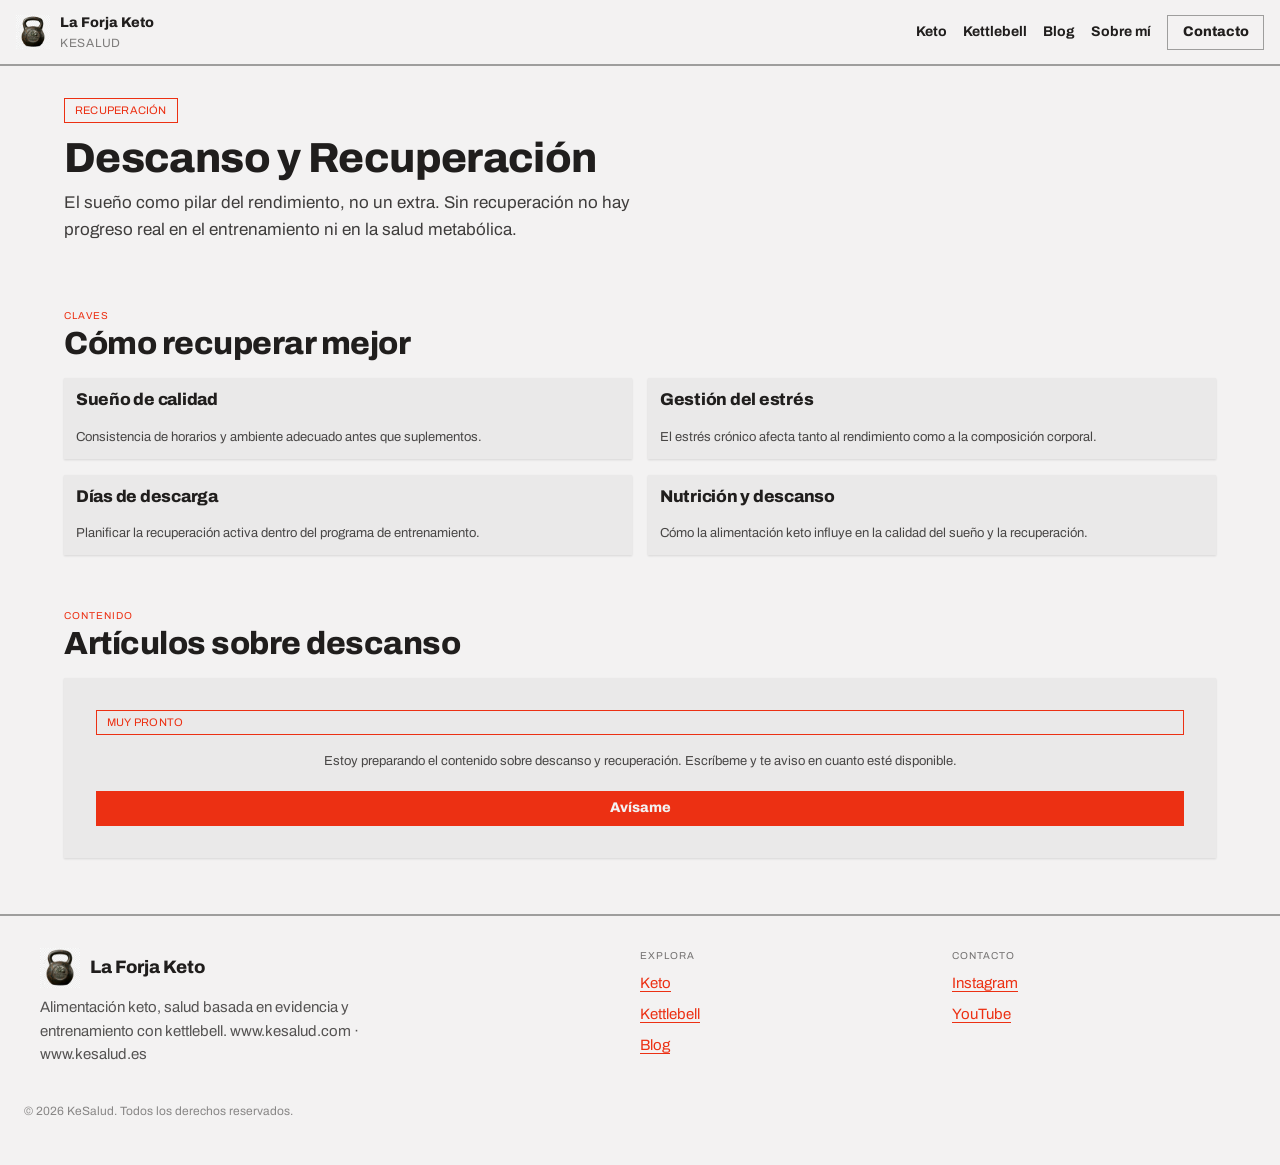
==== descanso.dc.html @ 73c2cfb2 "Add files via upload" ====
<!DOCTYPE html>
<html>
<head>
<meta charset="utf-8">
<meta name="viewport" content="width=device-width, initial-scale=1">
<script src="./support.js"></script>
</head>
<body>
<x-dc>
<helmet>
  <link rel="stylesheet" href="assets/modernist.css">
</helmet>

<header class="nav" style="position:sticky;top:0;background:var(--color-bg);z-index:10">
  <a href="Kesalud.dc.html" class="nav-brand" style="display:flex;align-items:center;gap:10px;text-decoration:none;color:inherit"><img src="assets/logo-badge-small.png" alt="La Forja Keto" style="width:34px;height:34px;object-fit:contain"><span>La Forja Keto <span style="opacity:.55;font-weight:400;font-size:12px;display:block;letter-spacing:.06em">KESALUD</span></span></a>
  <a href="keto.dc.html" style="font-weight:700">Keto</a>
  <a href="kettlebell.dc.html" style="font-weight:700">Kettlebell</a>
  <a href="Kesalud.dc.html#blog" style="font-weight:700">Blog</a>
  <a href="Kesalud.dc.html#sobre-mi" style="font-weight:700">Sobre mí</a>
  <a href="mailto:rgironc@zenlive.es" class="btn btn-secondary">Contacto</a>
</header>

<main style="max-width:1200px;margin:0 auto;padding:0 var(--space-6)">

  <section style="padding:var(--space-8) 0 var(--space-6)">
    <span class="tag tag-outline">RECUPERACIÓN</span>
    <h1 style="margin-top:var(--space-3);max-width:22ch">Descanso y Recuperación</h1>
    <p style="font-size:17px;opacity:.85;max-width:60ch">El sueño como pilar del rendimiento, no un extra. Sin recuperación no hay progreso real en el entrenamiento ni en la salud metabólica.</p>
  </section>

  <section style="padding:var(--space-6) 0">
    <span class="card-kicker">CLAVES</span>
    <h2>Cómo recuperar mejor</h2>
    <div style="display:grid;grid-template-columns:repeat(2,1fr);gap:var(--space-4);margin-top:var(--space-4)">
      <div class="card elev-sm"><h4 class="card-title">Sueño de calidad</h4><p class="card-body">Consistencia de horarios y ambiente adecuado antes que suplementos.</p></div>
      <div class="card elev-sm"><h4 class="card-title">Gestión del estrés</h4><p class="card-body">El estrés crónico afecta tanto al rendimiento como a la composición corporal.</p></div>
      <div class="card elev-sm"><h4 class="card-title">Días de descarga</h4><p class="card-body">Planificar la recuperación activa dentro del programa de entrenamiento.</p></div>
      <div class="card elev-sm"><h4 class="card-title">Nutrición y descanso</h4><p class="card-body">Cómo la alimentación keto influye en la calidad del sueño y la recuperación.</p></div>
    </div>
  </section>

  <section style="padding:var(--space-6) 0">
    <span class="card-kicker">CONTENIDO</span>
    <h2>Artículos sobre descanso</h2>
    <div class="card elev-sm" style="margin-top:var(--space-4);padding:var(--space-8);text-align:center">
      <span class="tag tag-outline">MUY PRONTO</span>
      <p class="card-body" style="margin-top:var(--space-2)">Estoy preparando el contenido sobre descanso y recuperación. Escríbeme y te aviso en cuanto esté disponible.</p>
      <a href="mailto:rgironc@zenlive.es" class="btn btn-primary" style="margin-top:var(--space-3);display:inline-flex">Avísame</a>
    </div>
  </section>

</main>

<footer style="border-top:2px solid var(--color-divider);margin-top:var(--space-8);padding:var(--space-8) var(--space-6)">
  <div style="max-width:1200px;margin:0 auto;display:grid;grid-template-columns:2fr 1fr 1fr;gap:var(--space-6)">
    <div>
      <span class="nav-brand" style="display:flex;align-items:center;gap:10px"><img src="assets/logo-badge-small.png" alt="La Forja Keto" style="width:40px;height:40px;object-fit:contain"><span>La Forja Keto</span></span>
      <p style="opacity:.75;max-width:36ch;margin-top:var(--space-2)">Alimentación keto, salud basada en evidencia y entrenamiento con kettlebell. www.kesalud.com · www.kesalud.es</p>
    </div>
    <div style="display:flex;flex-direction:column;gap:8px">
      <span class="card-kicker" style="color:inherit;opacity:.6">Explora</span>
      <a href="keto.dc.html">Keto</a>
      <a href="kettlebell.dc.html">Kettlebell</a>
      <a href="Kesalud.dc.html#blog">Blog</a>
    </div>
    <div style="display:flex;flex-direction:column;gap:8px">
      <span class="card-kicker" style="color:inherit;opacity:.6">Contacto</span>
      <a href="https://www.instagram.com/rgironc/" target="_blank" rel="noopener">Instagram</a>
      <a href="#">YouTube</a>
    </div>
  </div>
  <p style="opacity:.5;font-size:12px;margin-top:var(--space-6)">© 2026 KeSalud. Todos los derechos reservados.</p>
</footer>

</x-dc>
</body>
</html>
---- assets/modernist.css ----
/* Modernist — design-system tokens and component classes. This file is the source of truth for the system's look; retune it here and see readme.md. */
@import url('https://fonts.googleapis.com/css2?family=Archivo:wght@400;600;800&display=swap');

:root {
  --color-bg: #f3f2f2;
  --color-surface: #eae9e9;
  --color-text: #201e1d;
  --color-accent: #ec3013;
  --color-accent-2: #e15b47;
  --color-divider: color-mix(in srgb, #201e1d 40%, transparent);

  /* Tonal ramps — generated in OKLCH on one shared lightness scale, so the
     same step of any role matches the others in visual value. */
  --color-neutral-100: #f8f4f4;
  --color-neutral-200: #eae7e7;
  --color-neutral-300: #d7d3d3;
  --color-neutral-400: #bab6b6;
  --color-neutral-500: #9b9797;
  --color-neutral-600: #7d7979;
  --color-neutral-700: #605d5d;
  --color-neutral-800: #444141;
  --color-neutral-900: #2d2b2b;

  --color-accent-100: #fff2ef;
  --color-accent-200: #ffe0d9;
  --color-accent-300: #ffc4b8;
  --color-accent-400: #ff9783;
  --color-accent-500: #ff563c;
  --color-accent-600: #dd2b0f;
  --color-accent-700: #ae1800;
  --color-accent-800: #7c1405;
  --color-accent-900: #4d170e;

  --color-accent-2-100: #fff2ef;
  --color-accent-2-200: #ffe0da;
  --color-accent-2-300: #ffc4b9;
  --color-accent-2-400: #ff9784;
  --color-accent-2-500: #ef6853;
  --color-accent-2-600: #c94b39;
  --color-accent-2-700: #9e3526;
  --color-accent-2-800: #71261b;
  --color-accent-2-900: #471d16;

  --font-heading: "Archivo", system-ui, sans-serif;
  --font-heading-weight: 800;
  --font-body: "Archivo", system-ui, sans-serif;

  --space-1: 4.0px;
  --space-2: 8.0px;
  --space-3: 12.0px;
  --space-4: 16.0px;
  --space-6: 24.0px;
  --space-8: 32.0px;

  --radius-sm: 0px;
  --radius-md: 0px;
  --radius-lg: 0px;

  /* Elevation — derived from the ground: soft ink-tinted shadows on a
     light theme, a hairline edge + ambient darkness on a dark one. */
  --shadow-sm: 0 1px 2px color-mix(in srgb, #2d2b2b 14%, transparent);
  --shadow-md: 0 3px 10px color-mix(in srgb, #2d2b2b 16%, transparent);
  --shadow-lg: 0 12px 32px color-mix(in srgb, #2d2b2b 22%, transparent);
}

body {
  background: var(--color-bg);
  color: var(--color-text);
  font-family: var(--font-body);
}
h1, h2, h3, h4 { font-family: var(--font-heading); font-weight: var(--font-heading-weight); }

.grayscale{filter:grayscale(1) contrast(1.08)}

/* ══════════════════════════════════════════════════════════════════════════
   Components — built with the tokens above. Plain CSS
   on plain HTML: no JavaScript, no build step. Each class is documented in
   readme.md and demonstrated in foundations/ and components/.
   ══════════════════════════════════════════════════════════════════════ */

*, *::before, *::after { box-sizing: border-box; }
body { margin: 0; font-size: 15px; line-height: 1.55; font-weight: 400; }
h1, h2, h3, h4, h5, h6 {
  font-family: var(--font-heading); font-weight: var(--font-heading-weight);
  line-height: 1.12; letter-spacing: -0.015em; margin: 0 0 var(--space-2);
}
h1 { font-size: 42px; }
h2 { font-size: 32px; }
h3 { font-size: 25px; }
h4 { font-size: 20px; }
h5 { font-size: 16px; }
h6 { font-size: 13px; }
h6 { letter-spacing: 0.08em; text-transform: uppercase; }
p { margin: 0 0 var(--space-3); }
a { color: var(--color-accent); text-underline-offset: 3px; }
img { display: block; max-width: 100%; }
figure { margin: 0; }
figcaption {
  font-size: 11px; margin-top: var(--space-1);
  color: color-mix(in srgb, var(--color-text) 55%, transparent);
}
.text-muted { color: color-mix(in srgb, var(--color-text) 55%, transparent); }
:focus { outline: none; }
:focus-visible { outline: 2px solid var(--color-accent); outline-offset: 2px; }
::selection { background: color-mix(in srgb, var(--color-accent) 30%, transparent); }

/* — rules — */
.hr {
  height: 2px; border: 0; margin: var(--space-4) 0;
  background: var(--color-divider);
}

/* — buttons — */
.btn {
  display: inline-flex; align-items: center; justify-content: center; gap: 6px;
  cursor: pointer; text-decoration: none;
  font-family: var(--font-heading); font-weight: var(--font-heading-weight);
  font-size: 14px; line-height: 1.2; color: var(--color-text); /* matches the .input's 14px —
     the pair sits side by side in sign-up rows */
  background: transparent; border: 1px solid transparent;
  padding: var(--space-2) calc(var(--space-3) * 1.2);
  border-radius: var(--radius-md);
}
.btn svg { display: block; }
.btn:disabled { opacity: 0.45; cursor: not-allowed; }
.btn-primary { background: var(--color-accent); color: var(--color-bg); }
.btn-primary:hover { background: var(--color-accent-600); }
.btn-primary:active { background: var(--color-accent-700); }
.btn-secondary { border-color: var(--color-divider); }
.btn-secondary:hover { background: color-mix(in srgb, var(--color-text) 7%, transparent); }
.btn-secondary:active { background: color-mix(in srgb, var(--color-text) 14%, transparent); }
.btn-ghost { color: var(--color-accent); padding-inline: var(--space-1); }
.btn-ghost:hover { background: color-mix(in srgb, var(--color-accent) 10%, transparent); }
.btn-ghost:active { background: color-mix(in srgb, var(--color-accent) 18%, transparent); }
.btn-icon { width: 36px; height: 36px; padding: 0; }
.btn-block { width: 100%; margin-top: var(--space-2); justify-content: flex-start; text-align: left; }

/* — forms — */
.field > label {
  display: block; font-size: 12px; margin-bottom: 5px;
  color: color-mix(in srgb, var(--color-text) 70%, transparent);
}
.input {
  width: 100%; min-height: 36px; padding: 6px 10px; font: inherit;
  font-size: 14px; color: var(--color-text); caret-color: var(--color-accent);
  background: var(--color-surface);
  border: 1px solid var(--color-divider); border-radius: var(--radius-md);
}
.input:hover { border-color: color-mix(in srgb, var(--color-text) 45%, transparent); }
.input:focus-visible { border-color: var(--color-accent); outline-offset: 0; }
textarea.input { min-height: 90px; resize: vertical; }
.radio { display: inline-flex; align-items: center; gap: 8px; cursor: pointer; font-size: 14px; }
.radio input, .seg-opt input {
  position: absolute; opacity: 0; width: 0; height: 0; pointer-events: none;
}
.radio .dot {
  width: 16px; height: 16px; flex: none; border-radius: 50%;
  border: 1.5px solid var(--color-divider);
}
.radio:hover .dot { border-color: var(--color-accent); }
.radio input:checked + .dot {
  border-color: var(--color-accent); background: var(--color-accent);
  box-shadow: inset 0 0 0 4px var(--color-bg);
}
.radio input:focus-visible + .dot { outline: 2px solid var(--color-accent); outline-offset: 2px; }
.seg {
  display: inline-flex; overflow: hidden;
  border: 1px solid var(--color-divider); border-radius: var(--radius-md);
}
.seg-opt {
  display: inline-flex; align-items: center; gap: 6px;
  padding: 7px 12px; font-size: 13px; cursor: pointer;
}
.seg-opt + .seg-opt { border-left: 1px solid var(--color-divider); }
.seg-opt:has(input:checked) { background: var(--color-accent); color: var(--color-bg); }
.seg-opt:not(:has(input:checked)):hover { background: color-mix(in srgb, var(--color-text) 7%, transparent); }
.seg-opt:has(input:focus-visible) { outline: 2px solid var(--color-accent); outline-offset: -2px; }

/* — cards — */
.card {
  display: flex; flex-direction: column; gap: var(--space-2);
  padding: var(--space-3); border-radius: var(--radius-md); background: var(--color-surface);
}
.card-kicker { font-size: 10px; letter-spacing: 0.1em; text-transform: uppercase; color: var(--color-accent); }
.card-title {
  font-family: var(--font-heading); font-weight: var(--font-heading-weight);
  font-size: 17px; line-height: 1.2;
}
.card-body { margin: 0; font-size: 13px; opacity: 0.8; flex: 1; }
.card-meta {
  display: flex; align-items: center; gap: 6px; font-size: 11px;
  color: color-mix(in srgb, var(--color-text) 50%, transparent);
}
.elev-sm { box-shadow: var(--shadow-sm); }
.elev-md { box-shadow: var(--shadow-md); }
.elev-lg { box-shadow: var(--shadow-lg); }

/* — tags — */
.tag {
  display: inline-flex; align-items: center; font-size: 11px;
  letter-spacing: 0.02em; padding: 3px 10px;
  border-radius: calc(var(--radius-md) * 0.75);
}
.tag-accent { background: var(--color-accent-100); color: var(--color-accent-800); }
.tag-accent-2 { background: var(--color-accent-2-100); color: var(--color-accent-2-800); }
.tag-neutral { background: var(--color-neutral-100); color: var(--color-neutral-800); }
.tag-outline { border: 1px solid var(--color-accent); color: var(--color-accent); }

/* — navigation — */
.nav {
  display: flex; align-items: center; gap: var(--space-4);
  padding: var(--space-3) var(--space-4);
  border-bottom: 2px solid var(--color-divider);
}
.nav-brand {
  font-family: var(--font-heading); font-weight: var(--font-heading-weight);
  font-size: 18px; margin-right: auto;
}
.nav a { color: inherit; text-decoration: none; font-size: 14px; }
.nav a:hover, .nav a[aria-current='page'] { color: var(--color-accent); }

/* — tables — */
.table { width: 100%; border-collapse: collapse; font-size: 14px; }
.table th {
  text-align: left; font-size: 11px; letter-spacing: 0.08em; text-transform: uppercase;
  color: color-mix(in srgb, var(--color-text) 60%, transparent);
  padding: var(--space-2); border-bottom: 2px solid var(--color-divider);
}
.table td {
  padding: var(--space-2);
  border-bottom: 1px solid var(--color-divider);
}
.table tbody tr:hover { background: color-mix(in srgb, var(--color-text) 4%, transparent); }

/* — dialog — */
.dialog-backdrop {
  position: fixed; inset: 0; display: grid; place-items: center;
  padding: var(--space-4);
  background: color-mix(in srgb, var(--color-neutral-900) 50%, transparent);
}
.dialog {
  width: min(440px, 100%); display: flex; flex-direction: column; gap: var(--space-3);
  padding: var(--space-4); border-radius: var(--radius-lg);
  background: var(--color-surface); box-shadow: var(--shadow-lg);
}
.dialog-title {
  font-family: var(--font-heading); font-weight: var(--font-heading-weight);
  font-size: 20px;
}
.dialog-body { font-size: 14px; opacity: 0.85; }
.dialog-actions { display: flex; justify-content: flex-end; gap: var(--space-2); margin-top: var(--space-2); }
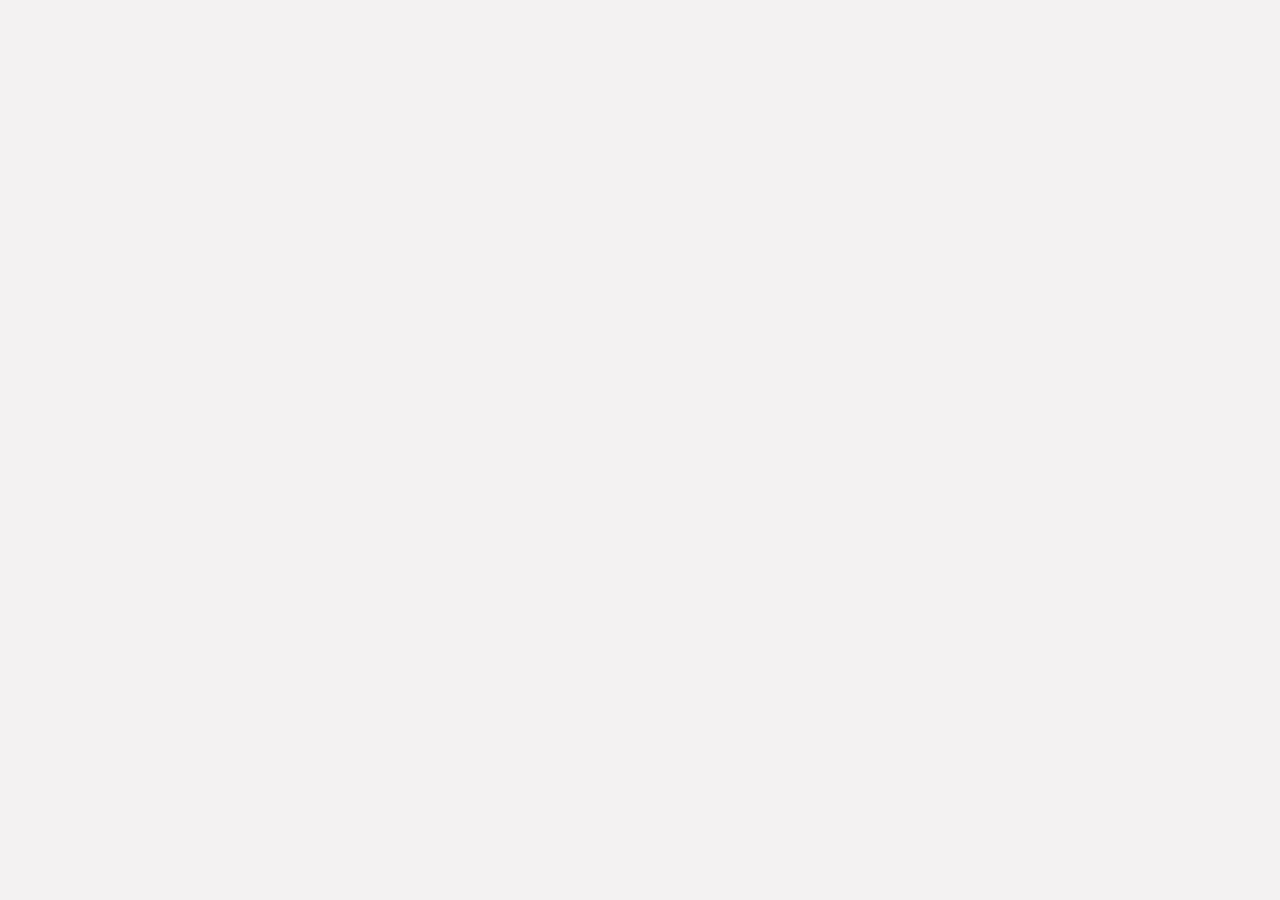
==== commit c47f6145: "Add files via upload" ====
--- a/descanso.dc.html
+++ b/descanso.dc.html
@@ -13,14 +13,18 @@
 
 <header class="nav" style="position:sticky;top:0;background:var(--color-bg);z-index:10">
   <a href="Kesalud.dc.html" class="nav-brand" style="display:flex;align-items:center;gap:10px;text-decoration:none;color:inherit"><img src="assets/logo-badge-small.png" alt="La Forja Keto" style="width:34px;height:34px;object-fit:contain"><span>La Forja Keto <span style="opacity:.55;font-weight:400;font-size:12px;display:block;letter-spacing:.06em">KESALUD</span></span></a>
-  <a href="keto.dc.html" style="font-weight:700">Keto</a>
-  <a href="kettlebell.dc.html" style="font-weight:700">Kettlebell</a>
-  <a href="Kesalud.dc.html#blog" style="font-weight:700">Blog</a>
-  <a href="Kesalud.dc.html#sobre-mi" style="font-weight:700">Sobre mí</a>
-  <a href="mailto:rgironc@zenlive.es" class="btn btn-secondary">Contacto</a>
+  <input type="checkbox" id="nav-toggle" class="nav-toggle-input">
+  <label for="nav-toggle" class="nav-toggle-btn" aria-label="Abrir menú"><svg width="22" height="22" viewBox="0 0 24 24" fill="none" stroke="currentColor" stroke-width="2" stroke-linecap="round"><line x1="3" y1="6" x2="21" y2="6"></line><line x1="3" y1="12" x2="21" y2="12"></line><line x1="3" y1="18" x2="21" y2="18"></line></svg></label>
+  <nav class="nav-links">
+    <a href="keto.dc.html" style="font-weight:700">Keto</a>
+    <a href="kettlebell.dc.html" style="font-weight:700">Kettlebell</a>
+    <a href="https://www.patreon.com/rgironc" target="_blank" rel="noopener" style="font-weight:700">Blog</a>
+    <a href="Kesalud.dc.html#sobre-mi" style="font-weight:700">Sobre mí</a>
+    <a href="mailto:rgironc@zenlive.es" class="btn btn-secondary">Contacto</a>
+  </nav>
 </header>
 
-<main style="max-width:1200px;margin:0 auto;padding:0 var(--space-6)">
+<main class="container">
 
   <section style="padding:var(--space-8) 0 var(--space-6)">
     <span class="tag tag-outline">RECUPERACIÓN</span>
@@ -31,7 +35,7 @@
   <section style="padding:var(--space-6) 0">
     <span class="card-kicker">CLAVES</span>
     <h2>Cómo recuperar mejor</h2>
-    <div style="display:grid;grid-template-columns:repeat(2,1fr);gap:var(--space-4);margin-top:var(--space-4)">
+    <div class="grid-2" style="margin-top:var(--space-4)">
       <div class="card elev-sm"><h4 class="card-title">Sueño de calidad</h4><p class="card-body">Consistencia de horarios y ambiente adecuado antes que suplementos.</p></div>
       <div class="card elev-sm"><h4 class="card-title">Gestión del estrés</h4><p class="card-body">El estrés crónico afecta tanto al rendimiento como a la composición corporal.</p></div>
       <div class="card elev-sm"><h4 class="card-title">Días de descarga</h4><p class="card-body">Planificar la recuperación activa dentro del programa de entrenamiento.</p></div>
@@ -44,15 +48,15 @@
     <h2>Artículos sobre descanso</h2>
     <div class="card elev-sm" style="margin-top:var(--space-4);padding:var(--space-8);text-align:center">
       <span class="tag tag-outline">MUY PRONTO</span>
-      <p class="card-body" style="margin-top:var(--space-2)">Estoy preparando el contenido sobre descanso y recuperación. Escríbeme y te aviso en cuanto esté disponible.</p>
-      <a href="mailto:rgironc@zenlive.es" class="btn btn-primary" style="margin-top:var(--space-3);display:inline-flex">Avísame</a>
+      <p class="card-body" style="margin-top:var(--space-2)">Estoy preparando el contenido sobre descanso y recuperación, disponible en Patreon.</p>
+      <a href="https://www.patreon.com/rgironc" target="_blank" rel="noopener" class="btn btn-primary" style="margin-top:var(--space-3);display:inline-flex">Ir a Patreon</a>
     </div>
   </section>
 
 </main>
 
 <footer style="border-top:2px solid var(--color-divider);margin-top:var(--space-8);padding:var(--space-8) var(--space-6)">
-  <div style="max-width:1200px;margin:0 auto;display:grid;grid-template-columns:2fr 1fr 1fr;gap:var(--space-6)">
+  <div class="container footer-grid" style="padding:0">
     <div>
       <span class="nav-brand" style="display:flex;align-items:center;gap:10px"><img src="assets/logo-badge-small.png" alt="La Forja Keto" style="width:40px;height:40px;object-fit:contain"><span>La Forja Keto</span></span>
       <p style="opacity:.75;max-width:36ch;margin-top:var(--space-2)">Alimentación keto, salud basada en evidencia y entrenamiento con kettlebell. www.kesalud.com · www.kesalud.es</p>
@@ -61,7 +65,7 @@
       <span class="card-kicker" style="color:inherit;opacity:.6">Explora</span>
       <a href="keto.dc.html">Keto</a>
       <a href="kettlebell.dc.html">Kettlebell</a>
-      <a href="Kesalud.dc.html#blog">Blog</a>
+      <a href="https://www.patreon.com/rgironc" target="_blank" rel="noopener">Blog</a>
     </div>
     <div style="display:flex;flex-direction:column;gap:8px">
       <span class="card-kicker" style="color:inherit;opacity:.6">Contacto</span>
--- a/assets/modernist.css
+++ b/assets/modernist.css
@@ -232,6 +232,45 @@
 }
 .table tbody tr:hover { background: color-mix(in srgb, var(--color-text) 4%, transparent); }
 
+/* — layout helpers (responsive) — */
+.container { max-width: 1200px; margin: 0 auto; padding: 0 var(--space-6); }
+.grid-hero { display: grid; grid-template-columns: 1.1fr 1fr; gap: var(--space-8); align-items: center; }
+.grid-3 { display: grid; grid-template-columns: repeat(3, 1fr); gap: var(--space-4); }
+.grid-2 { display: grid; grid-template-columns: repeat(2, 1fr); gap: var(--space-4); }
+.grid-about { display: grid; grid-template-columns: 1fr 1.3fr; gap: var(--space-6); align-items: center; }
+.footer-grid { display: grid; grid-template-columns: 2fr 1fr 1fr; gap: var(--space-6); }
+.hero-image { height: 380px; }
+.about-image { height: 320px; }
+
+.nav-toggle-input { display: none; }
+.nav-toggle-btn { display: none; align-items: center; justify-content: center; width: 40px; height: 40px; margin-left: auto; cursor: pointer; background: none; border: none; color: inherit; padding: 0; }
+.nav-links { display: flex; align-items: center; gap: var(--space-4); }
+
+@media (max-width: 860px) {
+  header.nav { position: relative; flex-wrap: wrap; }
+  .nav-toggle-btn { display: inline-flex; }
+  .nav-links {
+    display: none; width: 100%; order: 3;
+    flex-direction: column; align-items: flex-start; gap: var(--space-3);
+    padding-top: var(--space-4); margin-top: var(--space-3);
+    border-top: 2px solid var(--color-divider);
+  }
+  .nav-links .btn { width: 100%; }
+  .nav-toggle-input:checked ~ .nav-links { display: flex; }
+
+  .grid-hero, .grid-3, .grid-2, .grid-about, .footer-grid { grid-template-columns: 1fr; }
+  .hero-image { height: 280px; }
+  .about-image { height: 260px; }
+  h1 { font-size: 32px; }
+  h2 { font-size: 26px; }
+}
+
+@media (max-width: 480px) {
+  .container { padding: 0 var(--space-4); }
+  h1 { font-size: 27px; }
+  h2 { font-size: 22px; }
+}
+
 /* — dialog — */
 .dialog-backdrop {
   position: fixed; inset: 0; display: grid; place-items: center;
